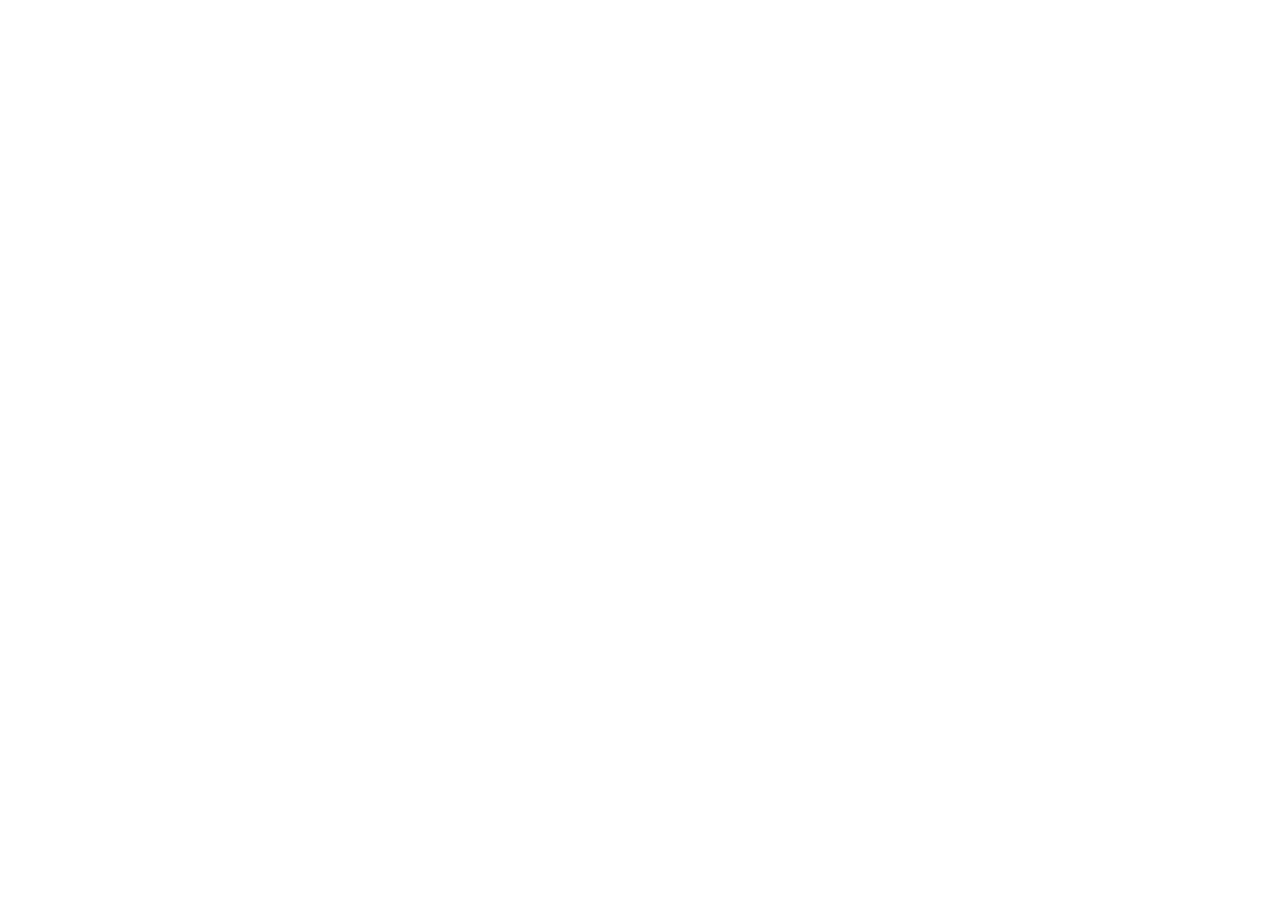
==== tiping-game/index.html @ c5932615 "a" ====
<!DOCTYPE html>
<html>
    <head>
        <meta charset="UTF-8">
        <link rel="stylesheet" href="index.css">
    </head>
    <body>
        <header>
            <h3></h3>
        </header>
        <script src="index.js"></script>
    </body>
</html>
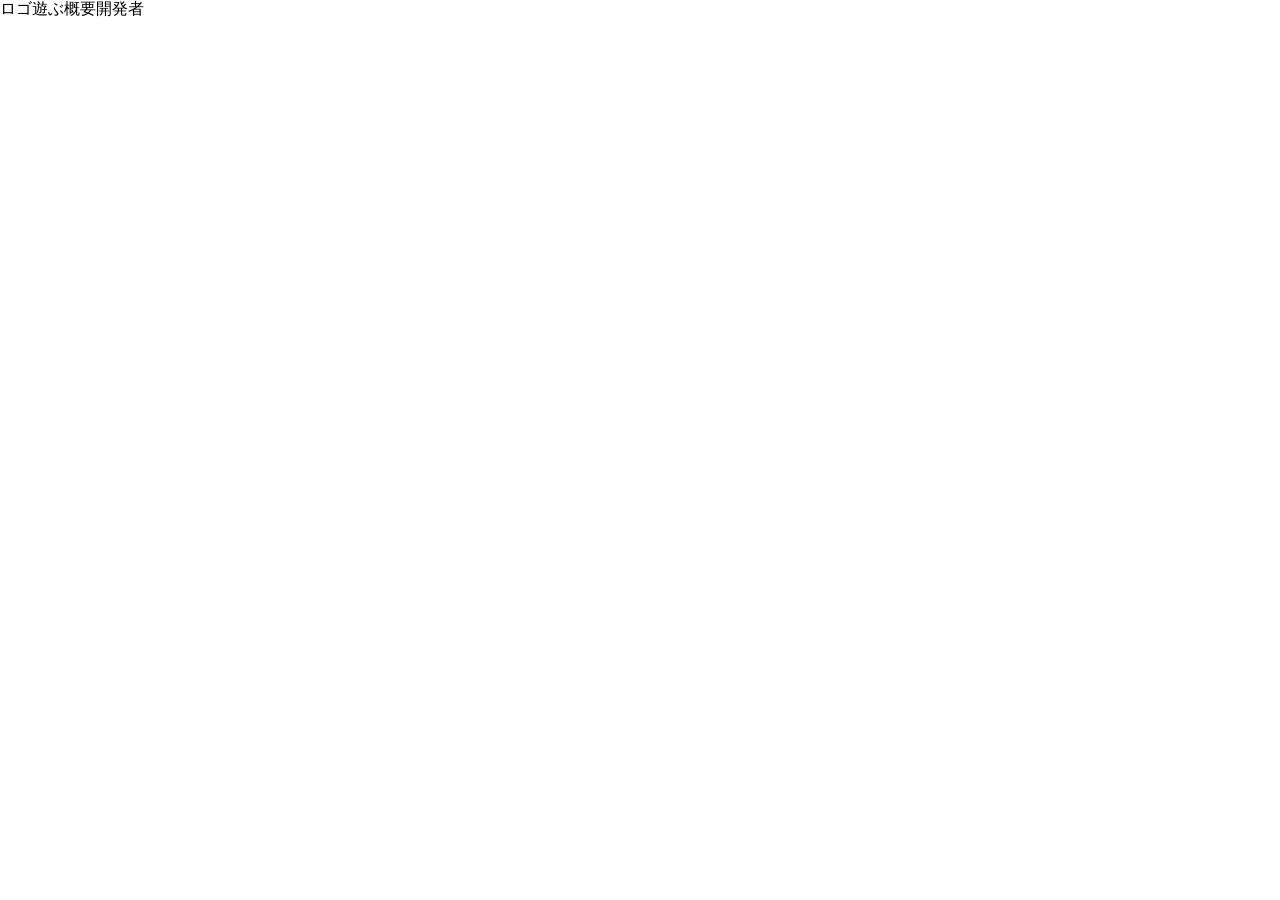
==== commit d2e27c0a: "a" ====
--- a/tiping-game/index.html
+++ b/tiping-game/index.html
@@ -6,7 +6,18 @@
     </head>
     <body>
         <header>
-            <h3></h3>
+            <h3>ロゴ</h3>
+            <ul>
+                <li><a>遊ぶ</a></li>
+                <li><a>概要</a></li>
+                <li><a>開発者</a></li>
+            </ul>
+            <main>
+                <div>
+                <p class="mozi"></p>
+                <input type="text">
+                </div>
+            </main>
         </header>
         <script src="index.js"></script>
     </body>
--- a/tiping-game/index.css
+++ b/tiping-game/index.css
@@ -0,0 +1,425 @@
+/*! destyle.css v4.0.1 | MIT License | https://github.com/nicolas-cusan/destyle.css */
+
+/* Reset box-model and set borders */
+/* ============================================ */
+
+*,
+::before,
+::after {
+  box-sizing: border-box;
+  border-style: solid;
+  border-width: 0;
+  min-width: 0;
+}
+
+/* Document */
+/* ============================================ */
+
+/**
+ * 1. Correct the line height in all browsers.
+ * 2. Prevent adjustments of font size after orientation changes in iOS.
+ * 3. Remove gray overlay on links for iOS.
+ */
+
+html {
+  line-height: 1.15; /* 1 */
+  -webkit-text-size-adjust: 100%; /* 2 */
+  -webkit-tap-highlight-color: transparent; /* 3*/
+}
+
+/* Sections */
+/* ============================================ */
+
+/**
+ * Remove the margin in all browsers.
+ */
+
+body {
+  margin: 0;
+}
+
+/**
+ * Render the `main` element consistently in IE.
+ */
+
+main {
+  display: block;
+}
+
+/* Vertical rhythm */
+/* ============================================ */
+
+p,
+table,
+blockquote,
+address,
+pre,
+iframe,
+form,
+figure,
+dl {
+  margin: 0;
+}
+
+/* Headings */
+/* ============================================ */
+
+h1,
+h2,
+h3,
+h4,
+h5,
+h6 {
+  font-size: inherit;
+  font-weight: inherit;
+  margin: 0;
+}
+
+/* Lists (enumeration) */
+/* ============================================ */
+
+ul,
+ol {
+  margin: 0;
+  padding: 0;
+  list-style: none;
+}
+
+/* Lists (definition) */
+/* ============================================ */
+
+dt {
+  font-weight: bold;
+}
+
+dd {
+  margin-left: 0;
+}
+
+/* Grouping content */
+/* ============================================ */
+
+/**
+ * 1. Add the correct box sizing in Firefox.
+ * 2. Show the overflow in Edge and IE.
+ */
+
+hr {
+  box-sizing: content-box; /* 1 */
+  height: 0; /* 1 */
+  overflow: visible; /* 2 */
+  border-top-width: 1px;
+  margin: 0;
+  clear: both;
+  color: inherit;
+}
+
+/**
+ * 1. Correct the inheritance and scaling of font size in all browsers.
+ * 2. Correct the odd `em` font sizing in all browsers.
+ */
+
+pre {
+  font-family: monospace, monospace; /* 1 */
+  font-size: inherit; /* 2 */
+}
+
+address {
+  font-style: inherit;
+}
+
+/* Text-level semantics */
+/* ============================================ */
+
+/**
+ * Remove the gray background on active links in IE 10.
+ */
+
+a {
+  background-color: transparent;
+  text-decoration: none;
+  color: inherit;
+}
+
+/**
+ * 1. Remove the bottom border in Chrome 57-
+ * 2. Add the correct text decoration in Chrome, Edge, IE, Opera, and Safari.
+ */
+
+abbr[title] {
+  text-decoration: underline dotted; /* 2 */
+}
+
+/**
+ * Add the correct font weight in Chrome, Edge, and Safari.
+ */
+
+b,
+strong {
+  font-weight: bolder;
+}
+
+/**
+ * 1. Correct the inheritance and scaling of font size in all browsers.
+ * 2. Correct the odd `em` font sizing in all browsers.
+ */
+
+code,
+kbd,
+samp {
+  font-family: monospace, monospace; /* 1 */
+  font-size: inherit; /* 2 */
+}
+
+/**
+ * Add the correct font size in all browsers.
+ */
+
+small {
+  font-size: 80%;
+}
+
+/**
+ * Prevent `sub` and `sup` elements from affecting the line height in
+ * all browsers.
+ */
+
+sub,
+sup {
+  font-size: 75%;
+  line-height: 0;
+  position: relative;
+  vertical-align: baseline;
+}
+
+sub {
+  bottom: -0.25em;
+}
+
+sup {
+  top: -0.5em;
+}
+
+/* Replaced content */
+/* ============================================ */
+
+/**
+ * Prevent vertical alignment issues.
+ */
+
+svg,
+img,
+embed,
+object,
+iframe {
+  vertical-align: bottom;
+}
+
+/* Forms */
+/* ============================================ */
+
+/**
+ * Reset form fields to make them styleable.
+ * 1. Make form elements stylable across systems iOS especially.
+ * 2. Inherit text-transform from parent.
+ */
+
+button,
+input,
+optgroup,
+select,
+textarea {
+  -webkit-appearance: none; /* 1 */
+  appearance: none;
+  vertical-align: middle;
+  color: inherit;
+  font: inherit;
+  background: transparent;
+  padding: 0;
+  margin: 0;
+  border-radius: 0;
+  text-align: inherit;
+  text-transform: inherit; /* 2 */
+}
+
+/**
+ * Correct cursors for clickable elements.
+ */
+
+button,
+[type="button"],
+[type="reset"],
+[type="submit"] {
+  cursor: pointer;
+}
+
+button:disabled,
+[type="button"]:disabled,
+[type="reset"]:disabled,
+[type="submit"]:disabled {
+  cursor: default;
+}
+
+/**
+ * Improve outlines for Firefox and unify style with input elements & buttons.
+ */
+
+:-moz-focusring {
+  outline: auto;
+}
+
+select:disabled {
+  opacity: inherit;
+}
+
+/**
+ * Remove padding
+ */
+
+option {
+  padding: 0;
+}
+
+/**
+ * Reset to invisible
+ */
+
+fieldset {
+  margin: 0;
+  padding: 0;
+  min-width: 0;
+}
+
+legend {
+  padding: 0;
+}
+
+/**
+ * Add the correct vertical alignment in Chrome, Firefox, and Opera.
+ */
+
+progress {
+  vertical-align: baseline;
+}
+
+/**
+ * Remove the default vertical scrollbar in IE 10+.
+ */
+
+textarea {
+  overflow: auto;
+}
+
+/**
+ * Correct the cursor style of increment and decrement buttons in Chrome.
+ */
+
+[type="number"]::-webkit-inner-spin-button,
+[type="number"]::-webkit-outer-spin-button {
+  height: auto;
+}
+
+/**
+ * Correct the outline style in Safari.
+ */
+
+[type="search"] {
+  outline-offset: -2px; /* 1 */
+}
+
+/**
+ * Remove the inner padding in Chrome and Safari on macOS.
+ */
+
+[type="search"]::-webkit-search-decoration {
+  -webkit-appearance: none;
+}
+
+/**
+ * 1. Correct the inability to style clickable types in iOS and Safari.
+ * 2. Fix font inheritance.
+ */
+
+::-webkit-file-upload-button {
+  -webkit-appearance: button; /* 1 */
+  font: inherit; /* 2 */
+}
+
+/**
+ * Fix appearance for Firefox
+ */
+[type="number"] {
+  -moz-appearance: textfield;
+}
+
+/**
+ * Clickable labels
+ */
+
+label[for] {
+  cursor: pointer;
+}
+
+/* Interactive */
+/* ============================================ */
+
+/*
+ * Add the correct display in Edge, IE 10+, and Firefox.
+ */
+
+details {
+  display: block;
+}
+
+/*
+ * Add the correct display in all browsers.
+ */
+
+summary {
+  display: list-item;
+}
+
+/*
+ * Remove outline for editable content.
+ */
+
+[contenteditable]:focus {
+  outline: auto;
+}
+
+/* Tables */
+/* ============================================ */
+
+/**
+1. Correct table border color inheritance in all Chrome and Safari.
+*/
+
+table {
+  border-color: inherit; /* 1 */
+  border-collapse: collapse;
+}
+
+caption {
+  text-align: left;
+}
+
+td,
+th {
+  vertical-align: top;
+  padding: 0;
+}
+
+th {
+  text-align: left;
+  font-weight: bold;
+}
+header {
+    display: flex;
+}
+ul {
+    display: flex;
+}
+div {
+  margin-left: auto;
+  margin-right: auto;
+}
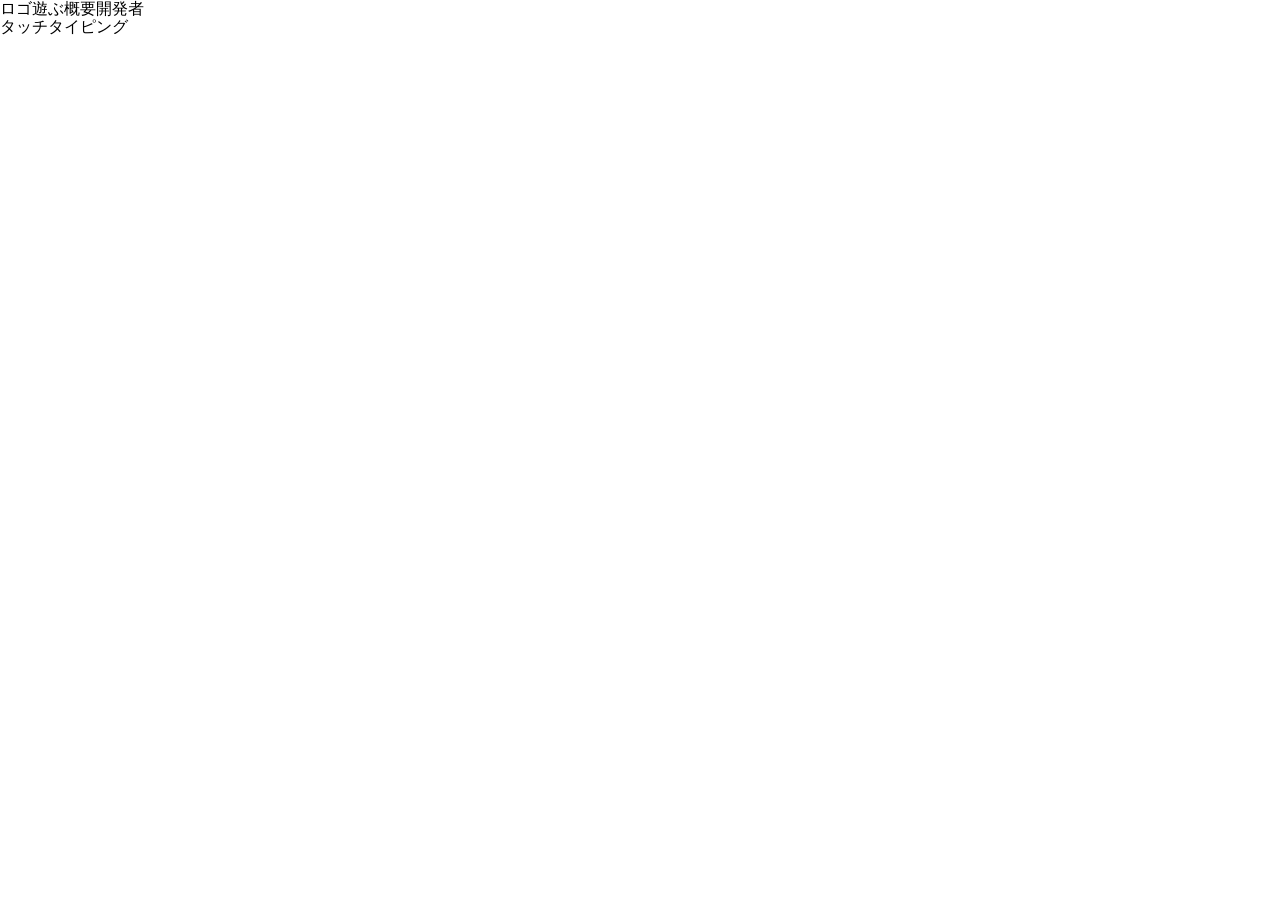
==== commit e22cc0fe: "a" ====
--- a/tiping-game/index.html
+++ b/tiping-game/index.html
@@ -12,13 +12,13 @@
                 <li><a>概要</a></li>
                 <li><a>開発者</a></li>
             </ul>
+        </header>
             <main>
                 <div>
-                <p class="mozi"></p>
-                <input type="text">
+                <p class="mozi" id="target-word"></p>
+                <input type="text" id="user-input">
                 </div>
             </main>
-        </header>
         <script src="index.js"></script>
     </body>
 </html>
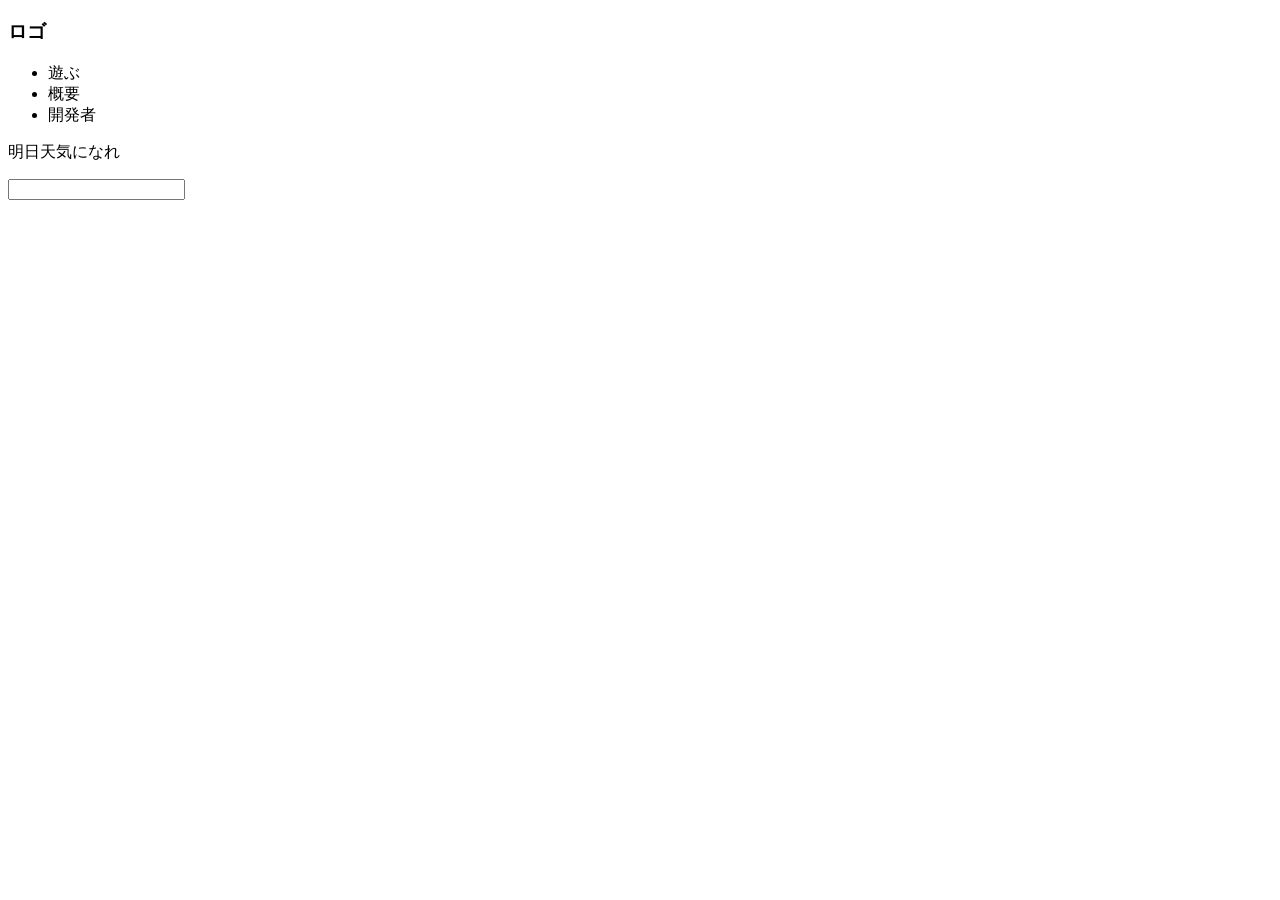
==== commit ac4d6ce1: "a" ====
--- a/tiping-game/index.html
+++ b/tiping-game/index.html
@@ -2,7 +2,7 @@
 <html>
     <head>
         <meta charset="UTF-8">
-        <link rel="stylesheet" href="index.css">
+        <link rel="stylesheet" src="index.css">
     </head>
     <body>
         <header>
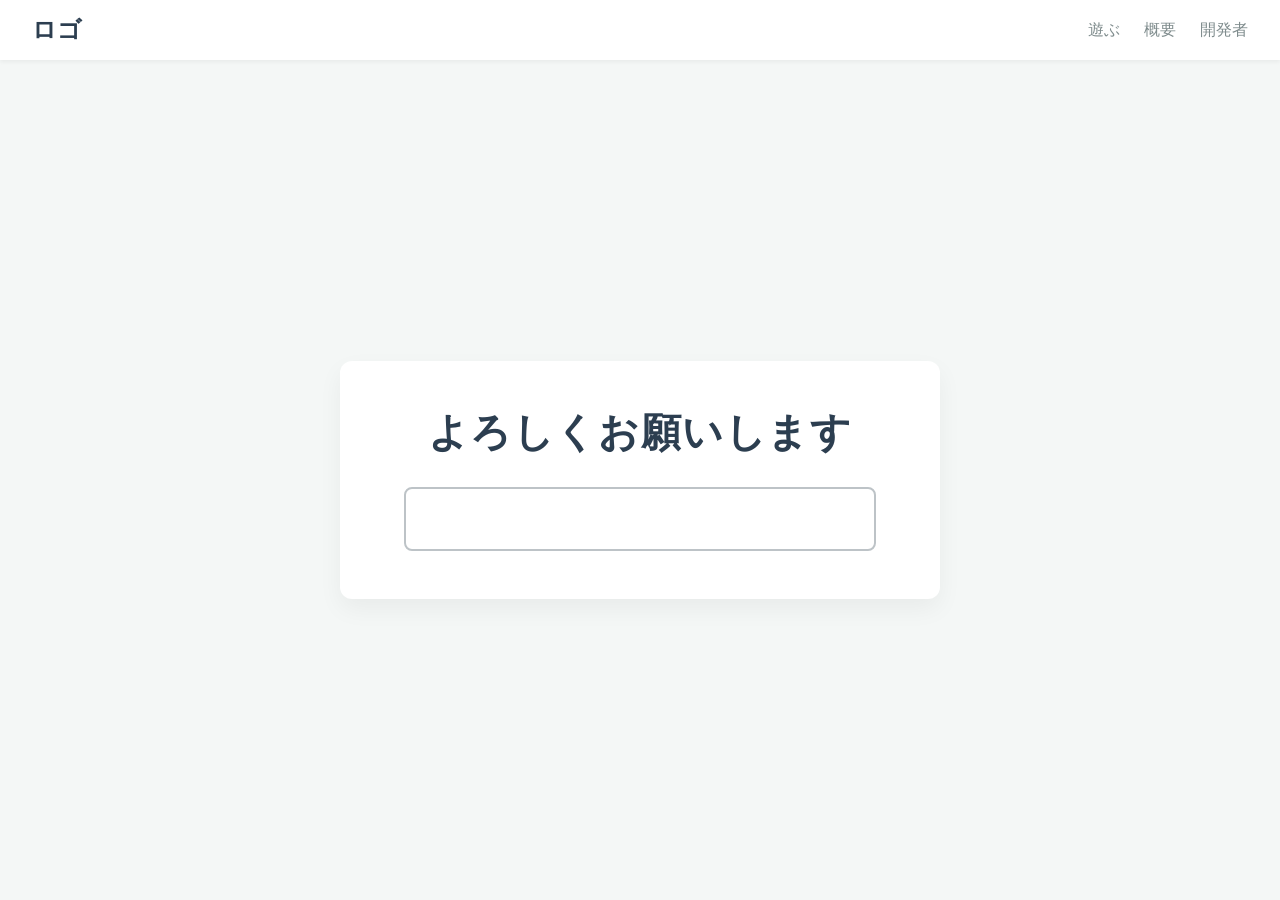
==== commit bacecc39: "a" ====
--- a/tiping-game/index.html
+++ b/tiping-game/index.html
@@ -2,7 +2,7 @@
 <html>
     <head>
         <meta charset="UTF-8">
-        <link rel="stylesheet" src="index.css">
+        <link rel="stylesheet" href="index.css">
     </head>
     <body>
         <header>
--- a/tiping-game/index.css
+++ b/tiping-game/index.css
@@ -0,0 +1,521 @@
+/*! destyle.css v4.0.1 | MIT License | https://github.com/nicolas-cusan/destyle.css */
+
+/* Reset box-model and set borders */
+/* ============================================ */
+
+*,
+::before,
+::after {
+  box-sizing: border-box;
+  border-style: solid;
+  border-width: 0;
+  min-width: 0;
+}
+
+/* Document */
+/* ============================================ */
+
+/**
+ * 1. Correct the line height in all browsers.
+ * 2. Prevent adjustments of font size after orientation changes in iOS.
+ * 3. Remove gray overlay on links for iOS.
+ */
+
+html {
+  line-height: 1.15; /* 1 */
+  -webkit-text-size-adjust: 100%; /* 2 */
+  -webkit-tap-highlight-color: transparent; /* 3*/
+}
+
+/* Sections */
+/* ============================================ */
+
+/**
+ * Remove the margin in all browsers.
+ */
+
+body {
+  margin: 0;
+}
+
+/**
+ * Render the `main` element consistently in IE.
+ */
+
+main {
+  display: block;
+}
+
+/* Vertical rhythm */
+/* ============================================ */
+
+p,
+table,
+blockquote,
+address,
+pre,
+iframe,
+form,
+figure,
+dl {
+  margin: 0;
+}
+
+/* Headings */
+/* ============================================ */
+
+h1,
+h2,
+h3,
+h4,
+h5,
+h6 {
+  font-size: inherit;
+  font-weight: inherit;
+  margin: 0;
+}
+
+/* Lists (enumeration) */
+/* ============================================ */
+
+ul,
+ol {
+  margin: 0;
+  padding: 0;
+  list-style: none;
+}
+
+/* Lists (definition) */
+/* ============================================ */
+
+dt {
+  font-weight: bold;
+}
+
+dd {
+  margin-left: 0;
+}
+
+/* Grouping content */
+/* ============================================ */
+
+/**
+ * 1. Add the correct box sizing in Firefox.
+ * 2. Show the overflow in Edge and IE.
+ */
+
+hr {
+  box-sizing: content-box; /* 1 */
+  height: 0; /* 1 */
+  overflow: visible; /* 2 */
+  border-top-width: 1px;
+  margin: 0;
+  clear: both;
+  color: inherit;
+}
+
+/**
+ * 1. Correct the inheritance and scaling of font size in all browsers.
+ * 2. Correct the odd `em` font sizing in all browsers.
+ */
+
+pre {
+  font-family: monospace, monospace; /* 1 */
+  font-size: inherit; /* 2 */
+}
+
+address {
+  font-style: inherit;
+}
+
+/* Text-level semantics */
+/* ============================================ */
+
+/**
+ * Remove the gray background on active links in IE 10.
+ */
+
+a {
+  background-color: transparent;
+  text-decoration: none;
+  color: inherit;
+}
+
+/**
+ * 1. Remove the bottom border in Chrome 57-
+ * 2. Add the correct text decoration in Chrome, Edge, IE, Opera, and Safari.
+ */
+
+abbr[title] {
+  text-decoration: underline dotted; /* 2 */
+}
+
+/**
+ * Add the correct font weight in Chrome, Edge, and Safari.
+ */
+
+b,
+strong {
+  font-weight: bolder;
+}
+
+/**
+ * 1. Correct the inheritance and scaling of font size in all browsers.
+ * 2. Correct the odd `em` font sizing in all browsers.
+ */
+
+code,
+kbd,
+samp {
+  font-family: monospace, monospace; /* 1 */
+  font-size: inherit; /* 2 */
+}
+
+/**
+ * Add the correct font size in all browsers.
+ */
+
+small {
+  font-size: 80%;
+}
+
+/**
+ * Prevent `sub` and `sup` elements from affecting the line height in
+ * all browsers.
+ */
+
+sub,
+sup {
+  font-size: 75%;
+  line-height: 0;
+  position: relative;
+  vertical-align: baseline;
+}
+
+sub {
+  bottom: -0.25em;
+}
+
+sup {
+  top: -0.5em;
+}
+
+/* Replaced content */
+/* ============================================ */
+
+/**
+ * Prevent vertical alignment issues.
+ */
+
+svg,
+img,
+embed,
+object,
+iframe {
+  vertical-align: bottom;
+}
+
+/* Forms */
+/* ============================================ */
+
+/**
+ * Reset form fields to make them styleable.
+ * 1. Make form elements stylable across systems iOS especially.
+ * 2. Inherit text-transform from parent.
+ */
+
+button,
+input,
+optgroup,
+select,
+textarea {
+  -webkit-appearance: none; /* 1 */
+  appearance: none;
+  vertical-align: middle;
+  color: inherit;
+  font: inherit;
+  background: transparent;
+  padding: 0;
+  margin: 0;
+  border-radius: 0;
+  text-align: inherit;
+  text-transform: inherit; /* 2 */
+}
+
+/**
+ * Correct cursors for clickable elements.
+ */
+
+button,
+[type="button"],
+[type="reset"],
+[type="submit"] {
+  cursor: pointer;
+}
+
+button:disabled,
+[type="button"]:disabled,
+[type="reset"]:disabled,
+[type="submit"]:disabled {
+  cursor: default;
+}
+
+/**
+ * Improve outlines for Firefox and unify style with input elements & buttons.
+ */
+
+:-moz-focusring {
+  outline: auto;
+}
+
+select:disabled {
+  opacity: inherit;
+}
+
+/**
+ * Remove padding
+ */
+
+option {
+  padding: 0;
+}
+
+/**
+ * Reset to invisible
+ */
+
+fieldset {
+  margin: 0;
+  padding: 0;
+  min-width: 0;
+}
+
+legend {
+  padding: 0;
+}
+
+/**
+ * Add the correct vertical alignment in Chrome, Firefox, and Opera.
+ */
+
+progress {
+  vertical-align: baseline;
+}
+
+/**
+ * Remove the default vertical scrollbar in IE 10+.
+ */
+
+textarea {
+  overflow: auto;
+}
+
+/**
+ * Correct the cursor style of increment and decrement buttons in Chrome.
+ */
+
+[type="number"]::-webkit-inner-spin-button,
+[type="number"]::-webkit-outer-spin-button {
+  height: auto;
+}
+
+/**
+ * Correct the outline style in Safari.
+ */
+
+[type="search"] {
+  outline-offset: -2px; /* 1 */
+}
+
+/**
+ * Remove the inner padding in Chrome and Safari on macOS.
+ */
+
+[type="search"]::-webkit-search-decoration {
+  -webkit-appearance: none;
+}
+
+/**
+ * 1. Correct the inability to style clickable types in iOS and Safari.
+ * 2. Fix font inheritance.
+ */
+
+::-webkit-file-upload-button {
+  -webkit-appearance: button; /* 1 */
+  font: inherit; /* 2 */
+}
+
+/**
+ * Fix appearance for Firefox
+ */
+[type="number"] {
+  -moz-appearance: textfield;
+}
+
+/**
+ * Clickable labels
+ */
+
+label[for] {
+  cursor: pointer;
+}
+
+/* Interactive */
+/* ============================================ */
+
+/*
+ * Add the correct display in Edge, IE 10+, and Firefox.
+ */
+
+details {
+  display: block;
+}
+
+/*
+ * Add the correct display in all browsers.
+ */
+
+summary {
+  display: list-item;
+}
+
+/*
+ * Remove outline for editable content.
+ */
+
+[contenteditable]:focus {
+  outline: auto;
+}
+
+/* Tables */
+/* ============================================ */
+
+/**
+1. Correct table border color inheritance in all Chrome and Safari.
+*/
+
+table {
+  border-color: inherit; /* 1 */
+  border-collapse: collapse;
+}
+
+caption {
+  text-align: left;
+}
+
+td,
+th {
+  vertical-align: top;
+  padding: 0;
+}
+
+th {
+  text-align: left;
+  font-weight: bold;
+}
+/* ==========================================================================
+   1. 全体設定・リセット
+   ========================================================================== */
+* {
+  box-sizing: border-box;
+  margin: 0;
+  padding: 0;
+}
+
+body {
+  font-family: 'Helvetica Neue', Arial, 'Hiragino Kaku Gothic ProN', 'Hiragino Sans', Meiryo, sans-serif;
+  background-color: #f4f7f6;
+  color: #333;
+  height: 100vh;
+  display: flex;
+  flex-direction: column;
+}
+
+/* ==========================================================================
+   2. ヘッダーのデザイン
+   ========================================================================== */
+header {
+  background-color: #ffffff;
+  padding: 1rem 2rem;
+  display: flex;
+  justify-content: space-between;
+  align-items: center;
+  box-shadow: 0 2px 4px rgba(0, 0, 0, 0.05);
+}
+
+header h3 {
+  font-size: 1.5rem;
+  color: #2c3e50;
+  font-weight: bold;
+}
+
+header ul {
+  display: flex;
+  list-style: none;
+  gap: 1.5rem;
+}
+
+header ul li a {
+  text-decoration: none;
+  color: #7f8c8d;
+  font-weight: 500;
+  cursor: pointer;
+  transition: color 0.2s ease;
+}
+
+header ul li a:hover {
+  color: #3498db;
+}
+
+/* ==========================================================================
+   3. メイン・ゲーム画面のデザイン
+   ========================================================================== */
+main {
+  flex: 1;
+  display: flex;
+  justify-content: center;
+  align-items: center;
+  padding: 2rem;
+}
+
+/* 中央配置のコンテナ */
+main > div {
+  background-color: #ffffff;
+  padding: 3rem 4rem;
+  border-radius: 12px;
+  box-shadow: 0 10px 25px rgba(0, 0, 0, 0.05);
+  text-align: center;
+  width: 100%;
+  max-width: 600px;
+}
+
+/* お題の文字（漢字） */
+.mozi {
+  font-size: 2.5rem;
+  font-weight: bold;
+  color: #2c3e50;
+  margin-bottom: 2rem;
+  letter-spacing: 0.1rem;
+  /* 文字が長くなった時用の保険 */
+  word-wrap: break-word; 
+}
+
+/* 入力ボックス */
+input[type="text"] {
+  width: 100%;
+  padding: 1rem;
+  font-size: 1.5rem;
+  border: 2px solid #bdc3c7;
+  border-radius: 8px;
+  outline: none;
+  text-align: center;
+  font-family: monospace; /* タイピングが等幅で見やすくなるように設定 */
+  letter-spacing: 0.05rem;
+  transition: border-color 0.2s ease, box-shadow 0.2s ease;
+}
+
+/* 入力欄にフォーカスが当たったときのアニメーション */
+input[type="text"]:focus {
+  border-color: #3498db;
+  box-shadow: 0 0 8px rgba(52, 152, 219, 0.3);
+}
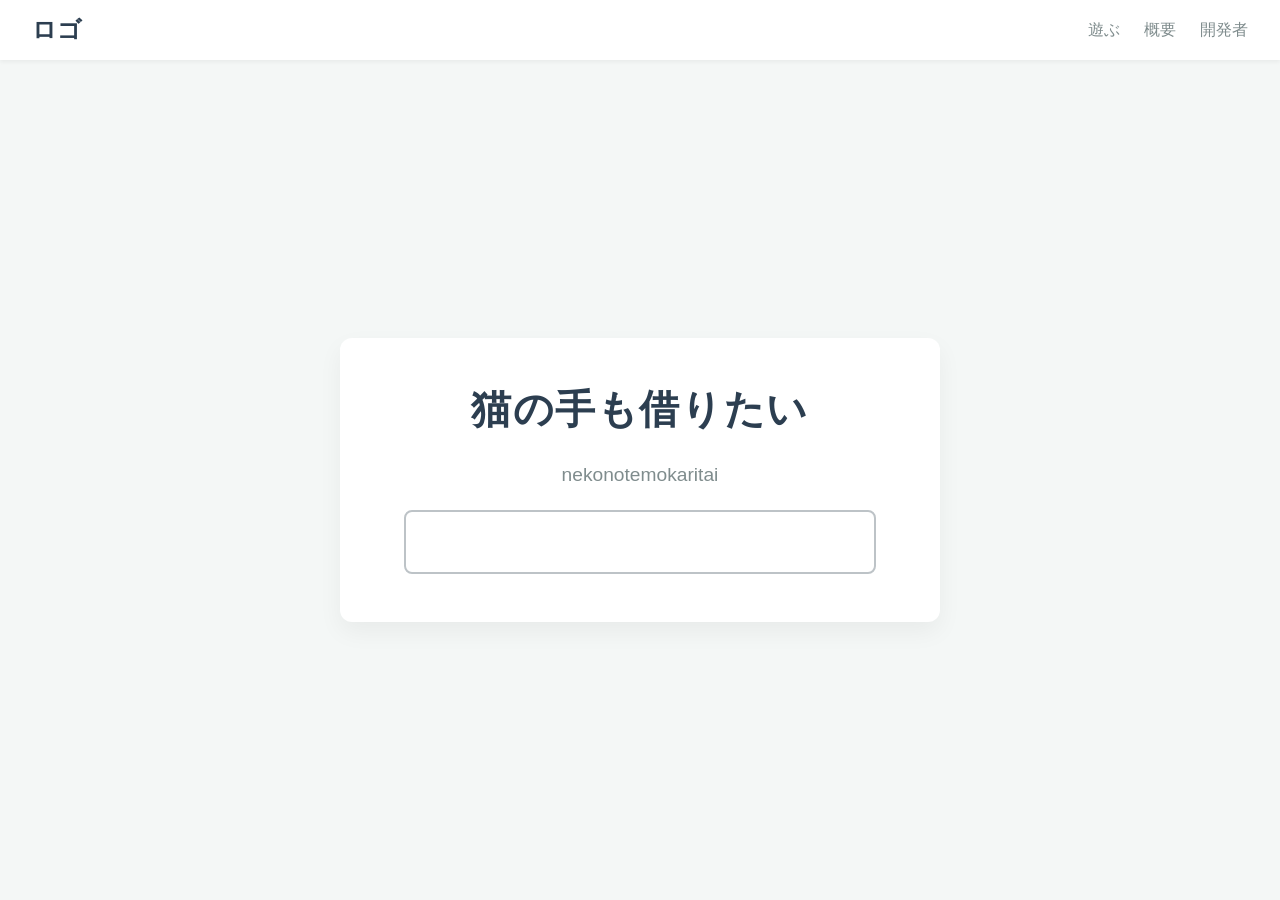
==== commit de2bb91f: "a" ====
--- a/tiping-game/index.html
+++ b/tiping-game/index.html
@@ -16,7 +16,8 @@
             <main>
                 <div>
                 <p class="mozi" id="target-word"></p>
-                <input type="text" id="user-input">
+                    <p id="roma-guide" style="color: #7f8c8d; font-size: 1.2rem; margin-bottom: 1.5rem;"></p> 
+                    <input type="text" id="user-input" inputmode="url" autocomplete="off">
                 </div>
             </main>
         <script src="index.js"></script>
